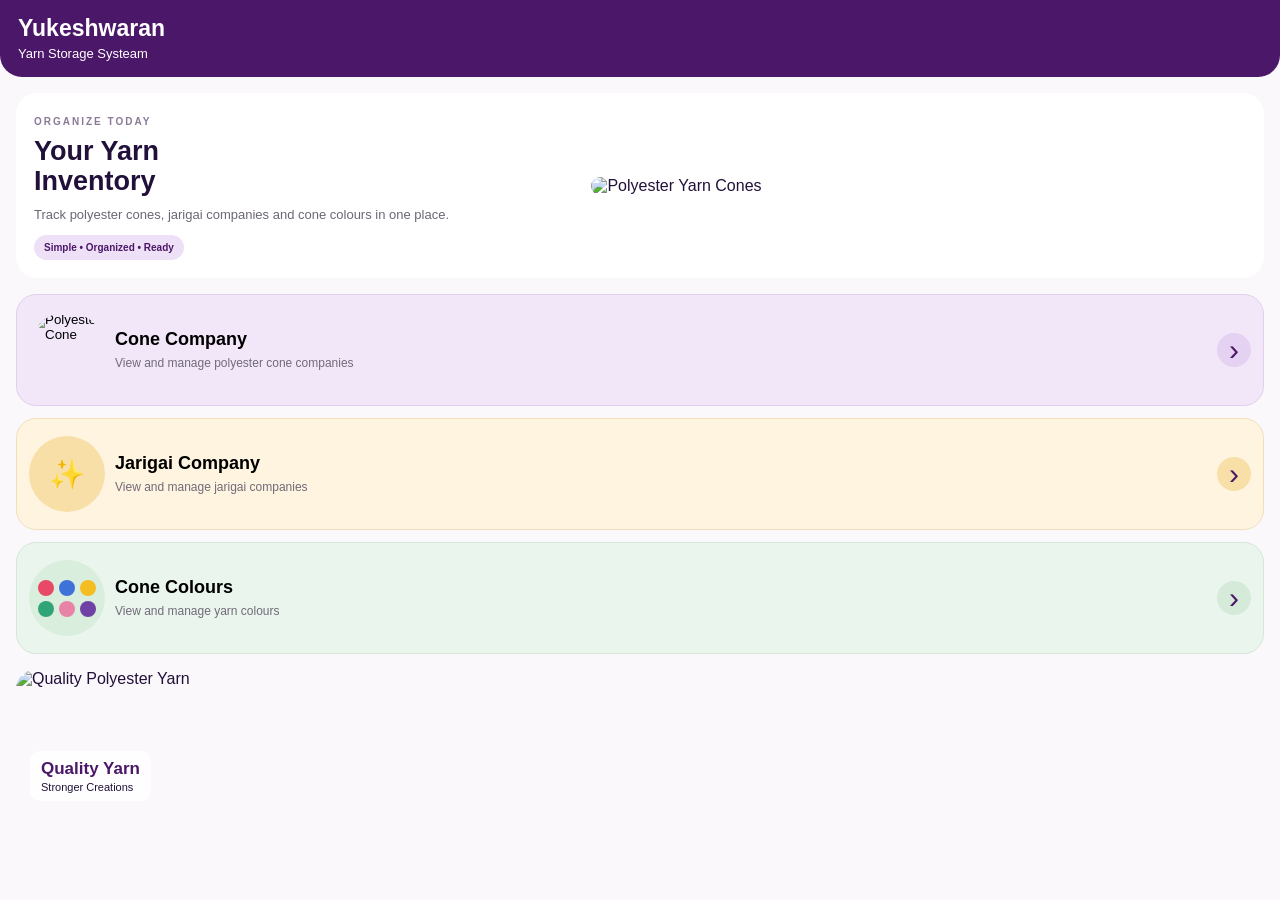
==== index.html @ 363c2eb2 "Rename Yarn-systeam.html to index.html" ====
<!DOCTYPE html>
<html lang="en">
<head>
    <meta charset="UTF-8">
    <meta name="viewport" content="width=device-width, initial-scale=1.0">
    <title>Yukeshwaran Yarn Storage Systeam</title>
    <link rel="stylesheet" href="Yarn-systeam.css">
</head>
<body>

<header class="topbar">
    <div class="brand">
        <h1>Yukeshwaran</h1>
        <p>Yarn Storage Systeam</p>
    </div>
    
</header>

<main>
    <section class="hero">
        <div class="hero-content">
            <span class="small-title">ORGANIZE TODAY</span>
            <h2>Your Yarn<br>Inventory</h2>
            <p>Track polyester cones, jarigai companies and cone colours in one place.</p>
            <div class="tag">Simple • Organized • Ready</div>
        </div>

        <div class="hero-image">
            <img src="images/polyester-cone.png" alt="Polyester Yarn Cones">
        </div>
    </section>

    <section class="options">

        <button class="option-card cone-card" id="coneCompany">
            <div class="option-image">
                <img src="images/polyester-cone.png" alt="Polyester Cone">
            </div>
            <div class="option-info">
                <h3>Cone Company</h3>
                <p>View and manage polyester cone companies</p>
            </div>
            <span class="arrow">›</span>
        </button>

        <button class="option-card jarigai-card" id="jarigaiCompany">
            <div class="jarigai-icon">✨</div>
            <div class="option-info">
                <h3>Jarigai Company</h3>
                <p>View and manage jarigai companies</p>
            </div>
            <span class="arrow">›</span>
        </button>

        <button class="option-card colour-card" id="coneColours">
            <div class="colour-icon">
                <span class="red"></span><span class="blue"></span><span class="yellow"></span>
                <span class="green"></span><span class="pink"></span><span class="purple"></span>
            </div>
            <div class="option-info">
                <h3>Cone Colours</h3>
                <p>View and manage yarn colours</p>
            </div>
            <span class="arrow">›</span>
        </button>

    </section>

    <section class="bottom-yarn">
        <img src="images/yarn-banner.png" alt="Quality Polyester Yarn">
        <div class="bottom-text">
            <h3>Quality Yarn</h3>
            <p>Stronger Creations</p>
        </div>
    </section>
</main>



<script src="Yarn-systeam.js"></script>
</body>
</html>
---- Yarn-systeam.css ----
* {
    box-sizing: border-box;
    margin: 0;
    padding: 0;
}

body {
    font-family: Arial, Helvetica, sans-serif;
    background: #faf8fb;
    color: #211039;
}

button {
    font-family: inherit;
}

.topbar {
    background: #4b1768;
    color: white;
    padding: 16px 18px;
    display: flex;
    align-items: center;
    justify-content: space-between;
    border-radius: 0 0 22px 22px;
}

.brand h1 {
    font-size: 23px;
    line-height: 1.1;
}

.brand p {
    font-size: 13px;
    margin-top: 5px;
}

.menu-btn {
    border: 0;
    background: none;
    color: white;
    font-size: 30px;
    cursor: pointer;
}

main {
    padding: 16px;
}

.hero {
    background: white;
    border-radius: 21px;
    padding: 18px;
    display: flex;
    align-items: center;
    gap: 12px;
    margin-bottom: 16px;
}

.hero-content {
    width: 45%;
}

.small-title {
    font-size: 10px;
    letter-spacing: 2px;
    font-weight: bold;
    color: #8a7a98;
}

.hero h2 {
    font-size: 27px;
    line-height: 1.1;
    margin: 8px 0;
}

.hero p {
    font-size: 13px;
    line-height: 1.5;
    color: #6d6675;
}

.tag {
    display: inline-block;
    margin-top: 11px;
    padding: 7px 10px;
    border-radius: 20px;
    background: #eee1f7;
    color: #4b1768;
    font-size: 10px;
    font-weight: bold;
}

.hero-image {
    width: 44%;
}

.hero-image img {
    width: 100%;
    height: 145px;
    object-fit: cover;
    border-radius: 17px;
}

.options {
    display: flex;
    flex-direction: column;
    gap: 12px;
}

.option-card {
    width: 100%;
    min-height: 112px;
    border-radius: 20px;
    padding: 12px;
    display: flex;
    align-items: center;
    text-align: left;
    border: 1px solid transparent;
    cursor: pointer;
}

.cone-card {
    background: #f2e7f9;
    border-color: #e2cfee;
}

.jarigai-card {
    background: #fff4df;
    border-color: #f1dfbc;
}

.colour-card {
    background: #eaf5ed;
    border-color: #d4e7d9;
}

.option-image,
.jarigai-icon,
.colour-icon {
    width: 76px;
    height: 76px;
    border-radius: 50%;
    flex-shrink: 0;
}

.option-image {
    overflow: hidden;
}

.option-image img {
    width: 100%;
    height: 100%;
    object-fit: cover;
}

.jarigai-icon {
    background: #f8dfa8;
    display: flex;
    align-items: center;
    justify-content: center;
    font-size: 29px;
}

.colour-icon {
    background: #d9eedc;
    display: grid;
    grid-template-columns: repeat(3, 16px);
    justify-content: center;
    align-content: center;
    gap: 5px;
}

.colour-icon span {
    width: 16px;
    height: 16px;
    border-radius: 50%;
}

.red { background: #e84967; }
.blue { background: #3d72d9; }
.yellow { background: #f4bd22; }
.green { background: #31a477; }
.pink { background: #e883a7; }
.purple { background: #7041a4; }

.option-info {
    flex: 1;
    padding: 0 10px;
}

.option-info h3 {
    font-size: 18px;
    margin-bottom: 5px;
}

.option-info p {
    font-size: 12px;
    line-height: 1.4;
    color: #716a79;
}

.arrow {
    width: 34px;
    height: 34px;
    border-radius: 50%;
    display: flex;
    align-items: center;
    justify-content: center;
    font-size: 30px;
    color: #4b1768;
    flex-shrink: 0;
}

.cone-card .arrow { background: #e5d2f2; }
.jarigai-card .arrow { background: #f8dfa8; }
.colour-card .arrow { background: #d5ead9; }

.bottom-yarn {
    position: relative;
    height: 145px;
    margin-top: 16px;
    border-radius: 19px;
    overflow: hidden;
}

.bottom-yarn img {
    width: 100%;
    height: 100%;
    object-fit: cover;
}

.bottom-text {
    position: absolute;
    left: 14px;
    bottom: 14px;
    background: rgba(255,255,255,0.9);
    padding: 8px 11px;
    border-radius: 10px;
}

.bottom-text h3 {
    font-size: 17px;
    color: #4b1768;
}

.bottom-text p {
    font-size: 11px;
    margin-top: 2px;
}

.menu-panel {
    position: fixed;
    top: 0;
    right: -270px;
    width: 255px;
    height: 100vh;
    background: white;
    padding: 22px;
    box-shadow: -5px 0 20px rgba(0,0,0,0.15);
    transition: right 0.25s ease;
    z-index: 100;
}

.menu-panel.active {
    right: 0;
}

.close-btn {
    border: 0;
    background: none;
    font-size: 30px;
    color: #4b1768;
    cursor: pointer;
}

.menu-panel h2 {
    font-size: 21px;
    color: #4b1768;
    margin: 20px 0;
}

.menu-panel button:not(.close-btn) {
    width: 100%;
    padding: 13px;
    margin-bottom: 9px;
    border: 0;
    border-radius: 10px;
    background: #f4edf8;
    color: #32103f;
    text-align: left;
    font-size: 14px;
}

@media (max-width: 360px) {
    main { padding: 12px; }

    .hero { padding: 14px; }

    .hero h2 { font-size: 24px; }

    .hero-image img { height: 155px; 
                    width: 160px;}

    .option-image,
    .jarigai-icon,
    .colour-icon {
        width: 68px;
        height: 68px;
    }

    .option-info h3 { font-size: 16px; }
    .option-info p { font-size: 11px; }
}
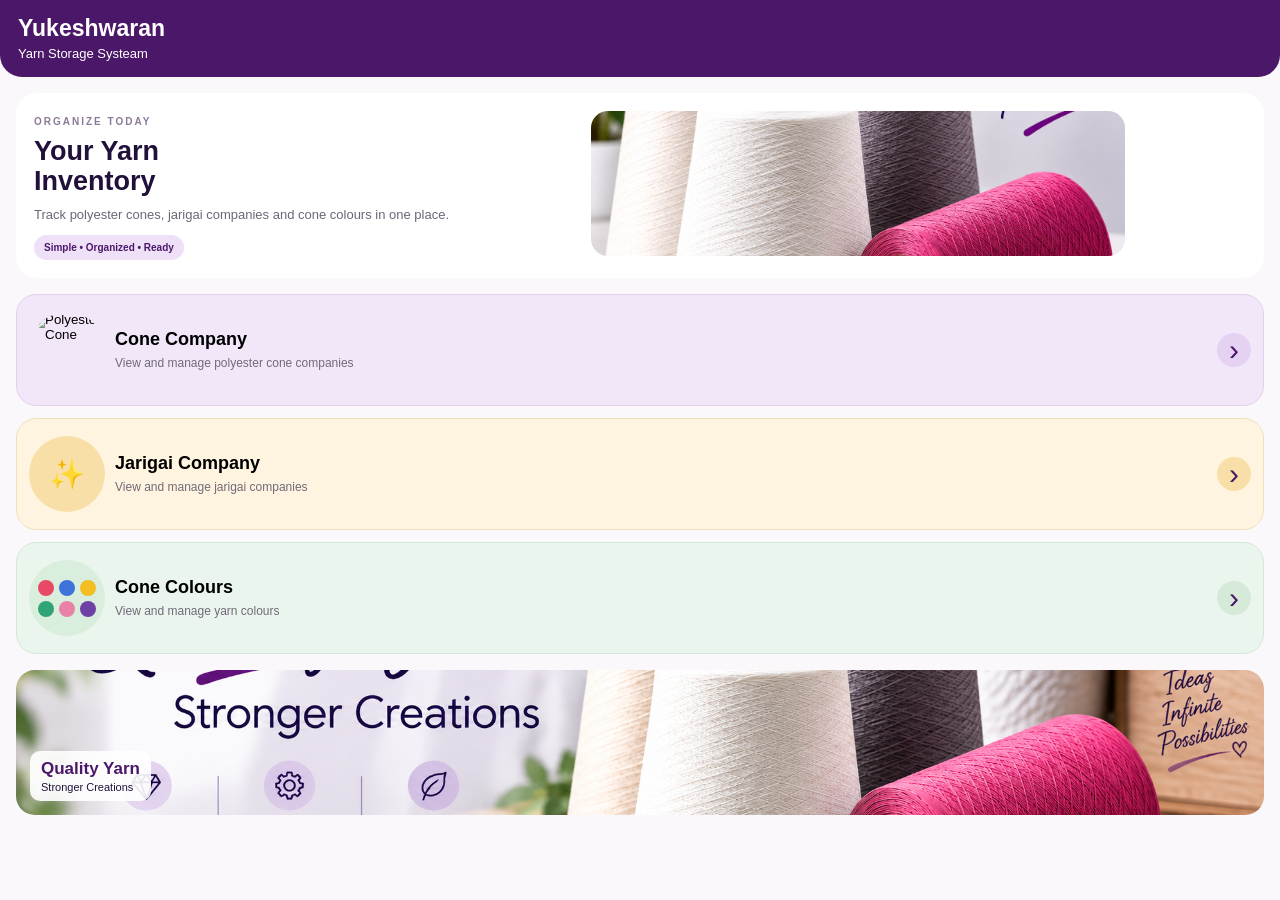
==== commit cbf13432: "Update index.html" ====
--- a/index.html
+++ b/index.html
@@ -26,7 +26,7 @@
         </div>
 
         <div class="hero-image">
-            <img src="images/polyester-cone.png" alt="Polyester Yarn Cones">
+            <img src="polyester-cone.png" alt="Polyester Yarn Cones">
         </div>
     </section>
 
@@ -67,7 +67,7 @@
     </section>
 
     <section class="bottom-yarn">
-        <img src="images/yarn-banner.png" alt="Quality Polyester Yarn">
+        <img src="yarn-banner.png" alt="Quality Polyester Yarn">
         <div class="bottom-text">
             <h3>Quality Yarn</h3>
             <p>Stronger Creations</p>
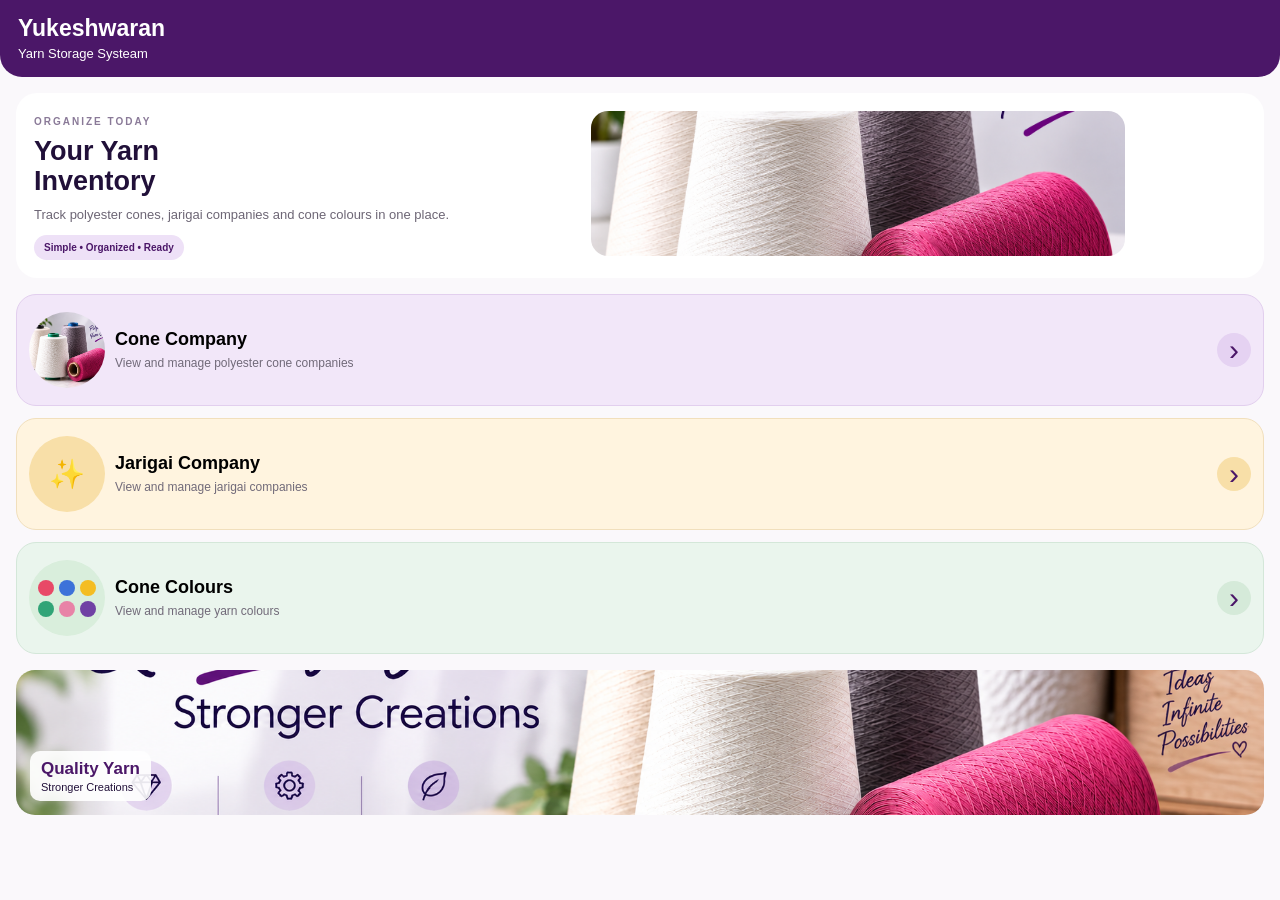
==== commit 9d571656: "Update index.html" ====
--- a/index.html
+++ b/index.html
@@ -34,7 +34,7 @@
 
         <button class="option-card cone-card" id="coneCompany">
             <div class="option-image">
-                <img src="images/polyester-cone.png" alt="Polyester Cone">
+                <img src="polyester-cone.png" alt="Polyester Cone">
             </div>
             <div class="option-info">
                 <h3>Cone Company</h3>
